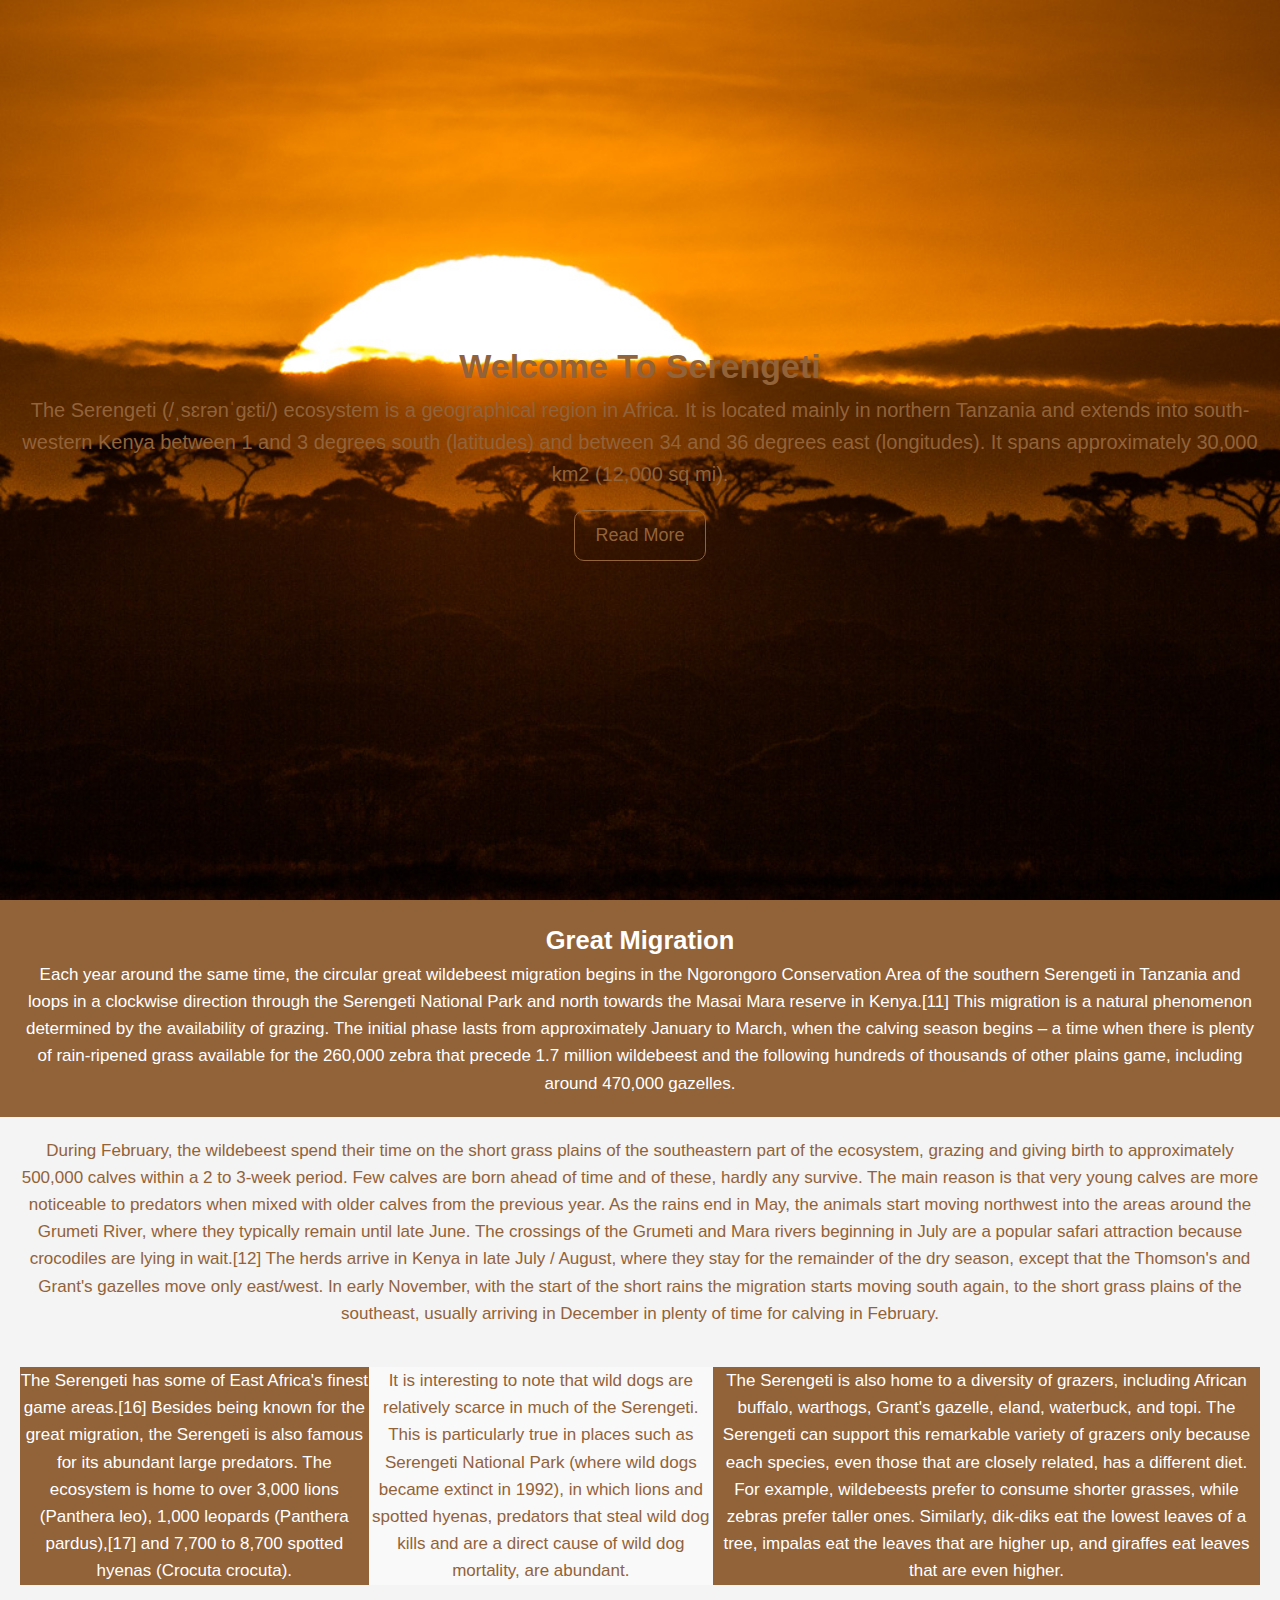
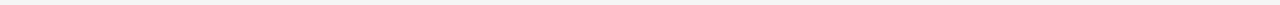
==== index.html @ efa86962 "Initial Commit" ====
<!DOCTYPE html>
<html lang="en">

<head>
    <meta charset="UTF-8">
    <title>Serengeti National Park</title>
    <!-- Always force latest IE rendering engine (even in intranet) & Chrome Frame
  Remove this if you use the .htaccess -->
    <meta http-equiv="X-UA-Compatible" content="IE=edge,chrome=1">
    <meta name="description" content="Serengeti">
    <meta name="tag" content="Visit Tanzania, Kilimanjaro, Ngorongoro">
    <meta name="author" content="Risasi">
    <meta name="viewport" content="width=device-width, initial-scale=1.0">
    <!-- Replace favicon.ico & apple-touch-icon.png in the root of your domain and delete these references -->
    <link rel="shortcut icon" href="/favicon.ico">
    <link rel="apple-touch-icon" href="/apple-touch-icon.png">
    <link rel="stylesheet" href="css/styles.css">
 
</head>

<body>

  <header id= "showcase">
    <h1>Welcome To Serengeti</h1>
    <p>
      The Serengeti (/ˌsɛrənˈɡɛti/) ecosystem is a geographical region in Africa. It is located mainly in northern Tanzania and extends into south-western Kenya between 1 and 3 degrees south (latitudes) and between 34 and 36 degrees east (longitudes). It spans approximately 30,000 km2 (12,000 sq mi).
    </p>
    <a href="#" class="button">Read More </a>
  </header>
  <section id= "contents-a">
    <h2>Great Migration</h2>
       <p>
           Each year around the same time, the circular great wildebeest migration begins in the Ngorongoro Conservation Area of the southern Serengeti in Tanzania and loops in a clockwise direction through the Serengeti National Park and north towards the Masai Mara reserve in Kenya.[11] This migration is a natural phenomenon determined by the availability of grazing. The initial phase lasts from approximately January to March, when the calving season begins – a time when there is plenty of rain-ripened grass available for the 260,000 zebra that precede 1.7 million wildebeest and the following hundreds of thousands of other plains game, including around 470,000 gazelles.
        <p>
      
  </section>
   



   <section id= "contents-b">
    <p>During February, the wildebeest spend their time on the short grass plains of the southeastern part of the ecosystem, grazing and giving birth to approximately 500,000 calves within a 2 to 3-week period. Few calves are born ahead of time and of these, hardly any survive. The main reason is that very young calves are more noticeable to predators when mixed with older calves from the previous year. As the rains end in May, the animals start moving northwest into the areas around the Grumeti River, where they typically remain until late June. The crossings of the Grumeti and Mara rivers beginning in July are a popular safari attraction because crocodiles are lying in wait.[12] The herds arrive in Kenya in late July / August, where they stay for the remainder of the dry season, except that the Thomson's and Grant's gazelles move only east/west. In early November, with the start of the short rains the migration starts moving south again, to the short grass plains of the southeast, usually arriving in December in plenty of time for calving in February.
   </p>
       
   </section>
   <section id="contents-c">
       <div class="box-1 box-brown">
           <p>The Serengeti has some of East Africa's finest game areas.[16] Besides being known for the great migration, the Serengeti is also famous for its abundant large predators. The ecosystem is home to over 3,000 lions (Panthera leo), 1,000 leopards (Panthera pardus),[17] and 7,700 to 8,700 spotted hyenas (Crocuta crocuta).
           </p>
       </div>
       <div class="box-2">
           <p>It is interesting to note that wild dogs are relatively scarce in much of the Serengeti. This is particularly true in places such as Serengeti National Park (where wild dogs became extinct in 1992), in which lions and spotted hyenas, predators that steal wild dog kills and are a direct cause of wild dog mortality, are abundant.
           </p>
       </div>
       <div class="box-3 box-brown">
            <p>
                The Serengeti is also home to a diversity of grazers, including African buffalo, warthogs, Grant's gazelle, eland, waterbuck, and topi. The Serengeti can support this remarkable variety of grazers only because each species, even those that are closely related, has a different diet. For example, wildebeests prefer to consume shorter grasses, while zebras prefer taller ones. Similarly, dik-diks eat the lowest leaves of a tree, impalas eat the leaves that are higher up, and giraffes eat leaves that are even higher.
            </p>
           
       </div>
   </section>
  
</body>

</html>
---- css/styles.css ----
* {
	box-sizing: border-box;
	margin: 0;
	padding: 0;

}
body {
	
	color: #926239;
	line-height: 1.6;
	font-family: Tahoma, Geneva, Verdana, sans-serif;
	font-size: 17px;
}
#showcase {
	background-image: url('../img/serengeti.jpeg');
	background-size: cover;
	background-position: center;
	height: 100vh;
	display: flex;
	flex-direction: column;
	justify-content: center;
	align-items: center;
	text-align: center;
	padding: 0 20px;
}

#showcase hi {
	font-size: 50px;
	line-height: 1.2px;

}
#showcase p {
	font-size: 20px;
}
#showcase .button {
	font-size: 18px;
	text-decoration: none;
	color: #926239;
	border: #926239 1px solid;
	padding: 10px 20px;
	border-radius: 10px;
	margin-top: 20px;
}
#showcase .button:hover {
	background: #926239;
	color: #fff;
}
#contents-a {
	padding: 20px;
	background: #926239;
	color: #fff;
	text-align: center; 
}

#contents-b {
	padding: 20px;
	background: #f4f4f4;
	text-align: center; 
}
#contents-c {
	display: flex;
	padding: 20px;
	background: #f4f4f4;
	text-align: center; 
}
.box-brown {
	background: #926239;
	color: #fff;
}

.box-2{
background: #f9f9f9;
}
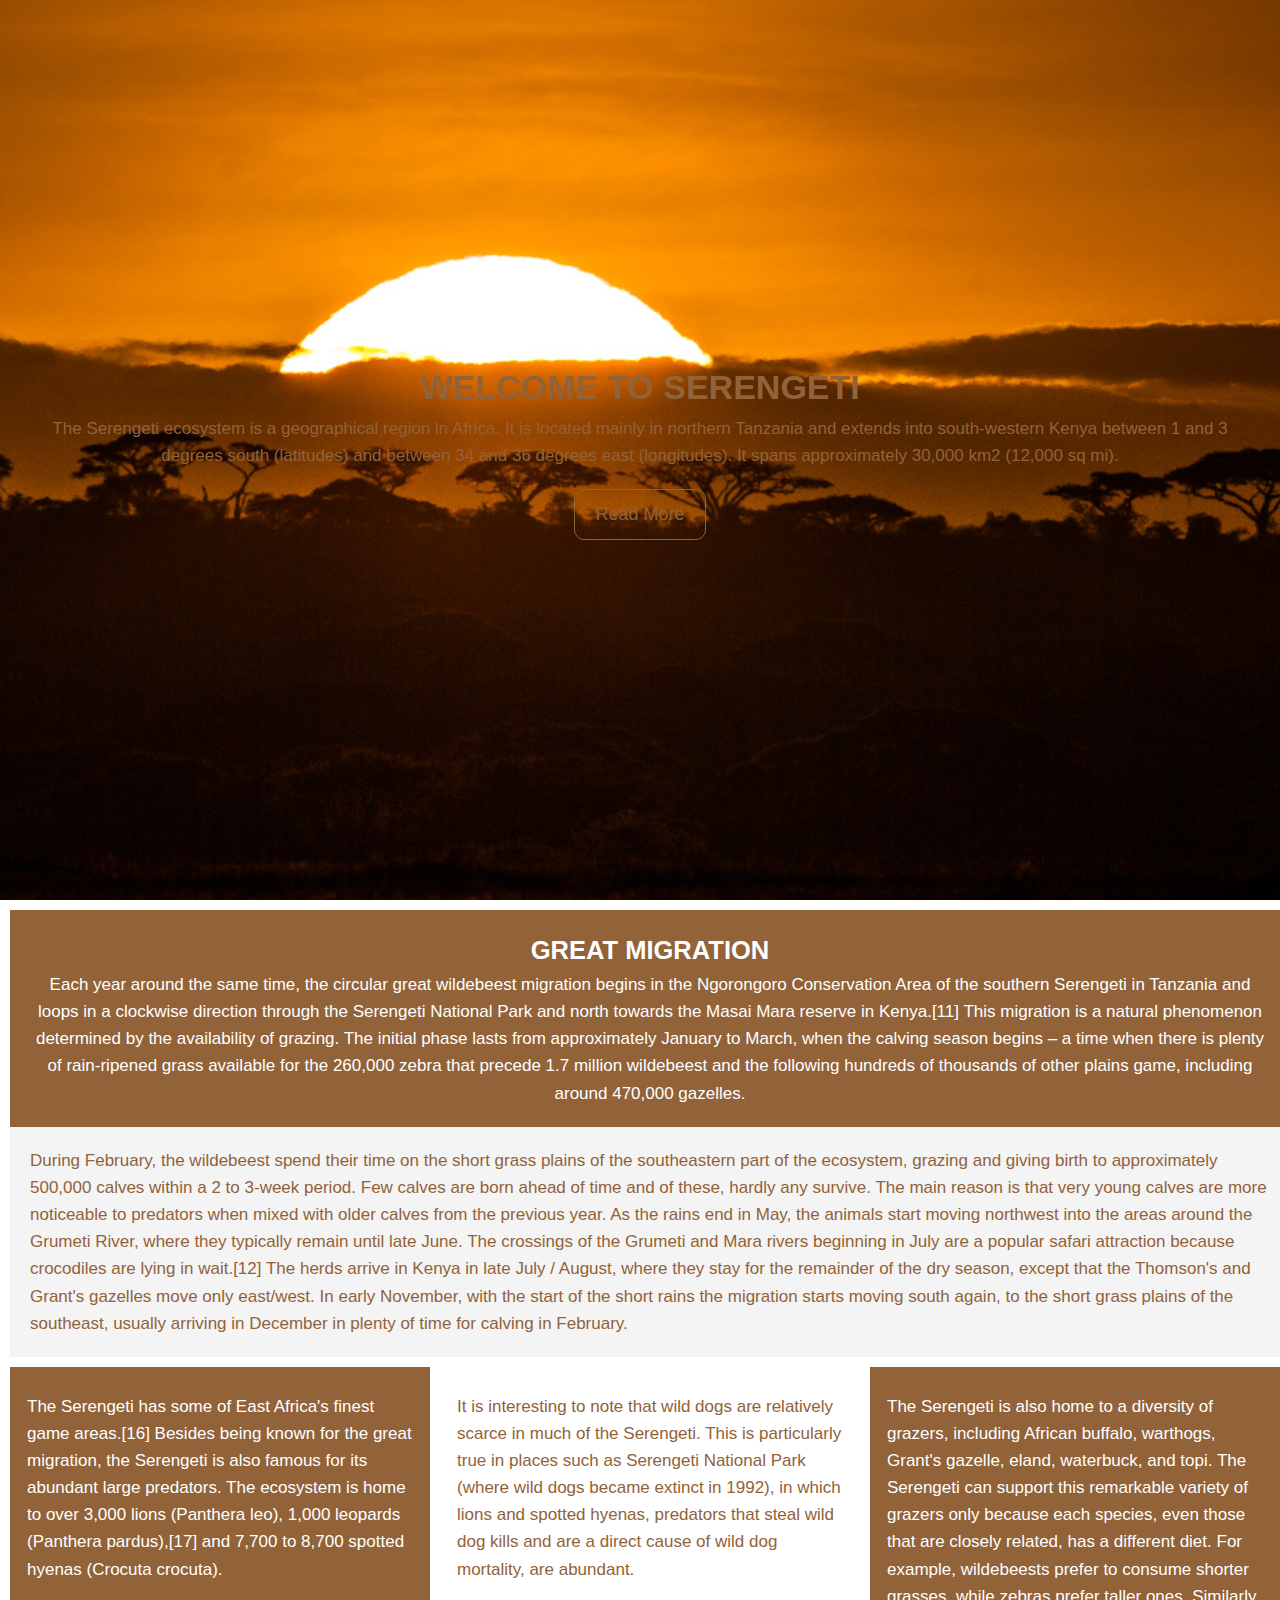
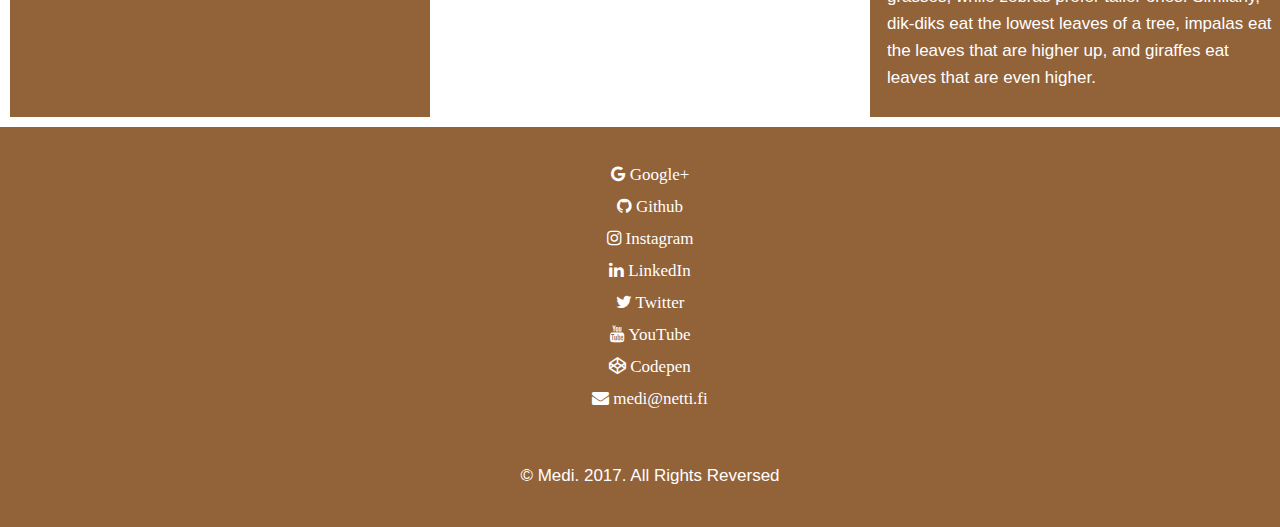
==== commit 1194ac54: "Updated index and footer" ====
--- a/index.html
+++ b/index.html
@@ -14,52 +14,79 @@
     <!-- Replace favicon.ico & apple-touch-icon.png in the root of your domain and delete these references -->
     <link rel="shortcut icon" href="/favicon.ico">
     <link rel="apple-touch-icon" href="/apple-touch-icon.png">
-    <link rel="stylesheet" href="css/styles.css">
+    <link rel="stylesheet" href="css/home.css">
+    <link rel="stylesheet" href="https://cdnjs.cloudflare.com/ajax/libs/font-awesome/4.7.0/css/font-awesome.min.css">
  
 </head>
 
 <body>
-
-  <header id= "showcase">
+<div class="container">
+  <header id= "showcase ">
     <h1>Welcome To Serengeti</h1>
     <p>
-      The Serengeti (/ˌsɛrənˈɡɛti/) ecosystem is a geographical region in Africa. It is located mainly in northern Tanzania and extends into south-western Kenya between 1 and 3 degrees south (latitudes) and between 34 and 36 degrees east (longitudes). It spans approximately 30,000 km2 (12,000 sq mi).
+      The Serengeti ecosystem is a geographical region in Africa. It is located mainly in northern Tanzania and extends into south-western Kenya between 1 and 3 degrees south (latitudes) and between 34 and 36 degrees east (longitudes). It spans approximately 30,000 km2 (12,000 sq mi).
     </p>
     <a href="#" class="button">Read More </a>
   </header>
-  <section id= "contents-a">
+
+  <main>
+    <section class= "row contents-a box-brown">
     <h2>Great Migration</h2>
        <p>
            Each year around the same time, the circular great wildebeest migration begins in the Ngorongoro Conservation Area of the southern Serengeti in Tanzania and loops in a clockwise direction through the Serengeti National Park and north towards the Masai Mara reserve in Kenya.[11] This migration is a natural phenomenon determined by the availability of grazing. The initial phase lasts from approximately January to March, when the calving season begins – a time when there is plenty of rain-ripened grass available for the 260,000 zebra that precede 1.7 million wildebeest and the following hundreds of thousands of other plains game, including around 470,000 gazelles.
         <p>
-      
+   
   </section>
    
 
-
-
-   <section id= "contents-b">
+  <section class = "row contents-b">
     <p>During February, the wildebeest spend their time on the short grass plains of the southeastern part of the ecosystem, grazing and giving birth to approximately 500,000 calves within a 2 to 3-week period. Few calves are born ahead of time and of these, hardly any survive. The main reason is that very young calves are more noticeable to predators when mixed with older calves from the previous year. As the rains end in May, the animals start moving northwest into the areas around the Grumeti River, where they typically remain until late June. The crossings of the Grumeti and Mara rivers beginning in July are a popular safari attraction because crocodiles are lying in wait.[12] The herds arrive in Kenya in late July / August, where they stay for the remainder of the dry season, except that the Thomson's and Grant's gazelles move only east/west. In early November, with the start of the short rains the migration starts moving south again, to the short grass plains of the southeast, usually arriving in December in plenty of time for calving in February.
    </p>
        
    </section>
-   <section id="contents-c">
-       <div class="box-1 box-brown">
+    
+  </main>
+  
+   <article>
+
+       <div class="column box-brown">
            <p>The Serengeti has some of East Africa's finest game areas.[16] Besides being known for the great migration, the Serengeti is also famous for its abundant large predators. The ecosystem is home to over 3,000 lions (Panthera leo), 1,000 leopards (Panthera pardus),[17] and 7,700 to 8,700 spotted hyenas (Crocuta crocuta).
            </p>
        </div>
-       <div class="box-2">
+       <div class="column">
            <p>It is interesting to note that wild dogs are relatively scarce in much of the Serengeti. This is particularly true in places such as Serengeti National Park (where wild dogs became extinct in 1992), in which lions and spotted hyenas, predators that steal wild dog kills and are a direct cause of wild dog mortality, are abundant.
            </p>
        </div>
-       <div class="box-3 box-brown">
+       <div class="column box-brown">
             <p>
                 The Serengeti is also home to a diversity of grazers, including African buffalo, warthogs, Grant's gazelle, eland, waterbuck, and topi. The Serengeti can support this remarkable variety of grazers only because each species, even those that are closely related, has a different diet. For example, wildebeests prefer to consume shorter grasses, while zebras prefer taller ones. Similarly, dik-diks eat the lowest leaves of a tree, impalas eat the leaves that are higher up, and giraffes eat leaves that are even higher.
             </p>
            
        </div>
-   </section>
+ 
+     
+   </article> 
+
+   
+   <footer>
+                                    
+        <div class="social">
+              <a href="http://google.com/morisasy" class="fa fa-google">  Google+</a>
+              <a href="https://github.com/morisasy" class="fa fa-github">  Github</a>
+              <a href="https://www.instagram.com/medibullets" class="fa fa-instagram">  Instagram</a>
+              <a href="http://www.linkedin.com/in/morisasi" class="fa fa-linkedin">  LinkedIn</a>
+              <a href="http://twitter.com/medibullet" class="fa fa-twitter" >  Twitter</a>
+              <a href="http://youtube.com/morisasy" class="fa fa-youtube"> YouTube</a>
+              <a href="https://codepen.io/morisasy" class="fa fa-codepen"> Codepen</a>
+              <a href="mailto:" class="fa fa-envelope"> medi@netti.fi</a>
+        </div>
   
+        <div class="copy-rights">             
+            <p>&copy; Medi. 2017. All Rights Reversed</p>  
+        </div>
+        
+   </footer>
+ </div> 
 </body>
 
 </html>--- a/css/home.css
+++ b/css/home.css
@@ -0,0 +1,174 @@
+* {
+	box-sizing: border-box;
+	margin: 0;
+	padding: 0;
+
+}
+body {
+	
+	color: #926239;
+	line-height: 1.6;
+	font-family: Tahoma, Geneva, Verdana, sans-serif;
+	font-size: 17px;
+	min-width: 460px;
+}
+body, html {
+   
+    height: 100%;
+}
+.container {
+  
+  display: grid;
+  grid-gap: 10px;
+  min-width: 460px;
+  grid-template-columns: 1fr ;
+  grid-template-rows: auto;
+  grid-auto-flow: dense;
+  grid-template-areas: "header  " 
+                       "main " 
+                       "article " 
+                       "footer  ";
+}
+header{
+	background-image: url('../img/serengeti.jpeg');
+	background-size: cover;
+	background-position: center;
+	height: 100vh;
+	width: 100vw;
+	display: flex;
+	flex-direction: column;
+	justify-content: center;
+	align-items: center;
+	text-align: center;
+	padding: 0 20px;
+}
+main {
+  grid-area: main;
+  padding: 0 10px;
+  display: flex;
+  flex-direction: column;
+  justify-content: center;
+  align-items: center;
+}
+section > h2 {
+	
+	text-align: center;
+
+}
+article{
+	grid-area: article;
+	
+	padding: 0 10px;
+}
+
+
+footer {
+	grid-area: footer;
+	height: 400px;
+	background: #926239;
+	color: #fff;
+	padding: 10px 10px;
+	display: grid;
+	grid-template-columns: 1fr;
+	grid-auto-rows: auto;
+	justify-content: center;
+	align-items: center;
+
+}
+#showcase hi {
+	font-size: 50px;
+	line-height: 1.2px;
+
+}
+#showcase p {
+	font-size: 20px;
+}
+.button {
+	font-size: 18px;
+	text-decoration: none;
+	color: #926239;
+	border: #926239 1px solid;
+	padding: 10px 20px;
+	border-radius: 10px;
+	margin-top: 20px;
+}
+.button:hover {
+	background: #926239;
+	color: #fff;
+}
+.contents-a {
+	padding: 20px;
+	text-align: center; 
+}
+
+.contents-b {
+	
+	background: #f4f4f4;
+	padding:20px;
+}
+
+.box-brown {
+	background: #926239;
+	color: #fff;
+}
+
+.box-2{
+background: #f9f9f9;
+}
+.social {
+	display: grid;
+	grid-gap:5px;
+	grid-template-columns: 1fr;
+	grid-template-rows: auto;
+}
+.copy-rights{
+ justify-content: center;
+ margin: 5px auto;
+}
+.social a {
+	text-decoration: none;
+	color: #fff;
+	text-align: center;
+	padding : 5px;
+}
+.social a:hover {
+	text-transform: uppercase;
+	color: #fff;
+}
+h1, h2{
+	text-align: center;
+	text-transform: uppercase;
+}
+.column {
+  padding: 10px;
+  font-size: 1em;
+}
+@media (min-width: 660px) {
+.container {
+  display: grid;
+  width: 100vw;
+  height: 100vh;
+  grid-template-columns: 1fr 1fr 1fr;
+  grid-template-rows: auto;
+  grid-auto-flow: dense;
+  grid-template-areas:
+   "header header header" 
+   "main main  main" 
+   "article article  article" 
+   "footer footer footer";
+}
+header{
+	grid: header;
+}
+article {
+  display: grid;
+  grid-gap: 10px;
+  grid-template-columns: 1fr 1fr 1fr;
+  grid-template-rows: auto;
+  grid-auto-flow: dense;
+}
+.column {
+  padding: 1.5em 1em;
+  font-size: 1em;
+}
+}